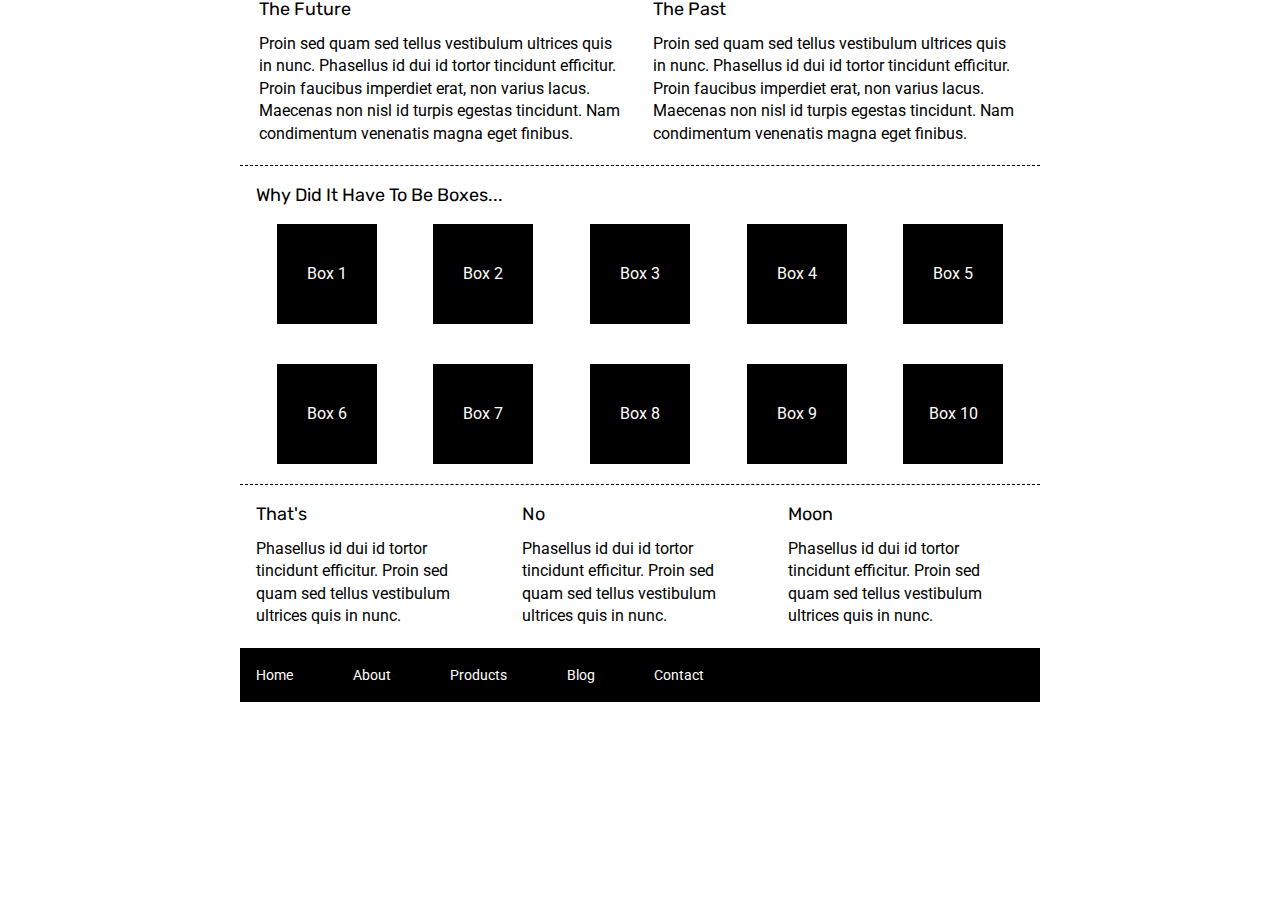
==== index.html @ 335e1a40 "Split off CSS reset into its own file" ====
<!doctype html>

<html lang="en">
<head>
  <meta charset="utf-8">

  <title>Sprint Challenge - Home</title>

  <link href="https://fonts.googleapis.com/css?family=Roboto|Rubik" rel="stylesheet">
  <link rel="stylesheet" href="css/reset.css">
  <link rel="stylesheet" href="css/index.css">

</head>

<body>
    <div class="container">
   
        <section class="top-content">
            <div class="text-container">
                <h2>The Future</h2>
                <p>Proin sed quam sed tellus vestibulum ultrices quis in nunc. Phasellus id dui id tortor tincidunt efficitur. Proin faucibus imperdiet erat, non varius lacus. Maecenas non nisl id turpis egestas tincidunt. Nam condimentum venenatis magna eget finibus.</p>
            </div>
            <div class="text-container">
                <h2>The Past</h2>
                <p>Proin sed quam sed tellus vestibulum ultrices quis in nunc. Phasellus id dui id tortor tincidunt efficitur. Proin faucibus imperdiet erat, non varius lacus. Maecenas non nisl id turpis egestas tincidunt. Nam condimentum venenatis magna eget finibus.</p>
            </div>
        </section>
        
        <section class="middle-content">
        
            <h2>Why Did It Have To Be Boxes...</h2>
            
            <div class="boxes">
                <div class="box">Box 1</div>
                <div class="box">Box 2</div>
                <div class="box">Box 3</div>
                <div class="box">Box 4</div>
                <div class="box">Box 5</div>
                <div class="box">Box 6</div>
                <div class="box">Box 7</div>
                <div class="box">Box 8</div>
                <div class="box">Box 9</div>
                <div class="box">Box 10</div>
            </div>
        
        </section>

        <section class="bottom-content">

            <div class="text-container">
                <h2>That's</h2>
                <p>Phasellus id dui id tortor tincidunt efficitur. Proin sed quam sed tellus vestibulum ultrices quis in nunc.</p>
            </div>
            <div class="text-container">
                <h2>No</h2>
                <p>Phasellus id dui id tortor tincidunt efficitur. Proin sed quam sed tellus vestibulum ultrices quis in nunc.</p>
            </div>
            <div class="text-container">
                <h2>Moon</h2>
                <p>Phasellus id dui id tortor tincidunt efficitur. Proin sed quam sed tellus vestibulum ultrices quis in nunc.</p>
            </div>

        </section>
        
        <footer>
            <nav>
                <a href="#">Home</a>
                <a href="#">About</a>
                <a href="#">Products</a>
                <a href="#">Blog</a>
                <a href="#">Contact</a>
            </nav>
        </footer>
    </div><!-- container -->        
</body>
</html>
---- css/index.css ----
* {
    box-sizing: border-box;
}

html, body {
    height: 100%;
    font-family: 'Roboto', sans-serif;
}

h1, h2, h3, h4, h5 {
    font-size: 18px;
    margin-bottom: 15px;
    font-family: 'Rubik', sans-serif;
}

p {
    line-height: 1.4;
}

.container {
    width: 800px;
    margin: 0 auto;
}

.top-content {
    display: flex;
    flex-wrap: wrap;
    justify-content: space-evenly;
    margin-bottom: 20px;
    border-bottom: 1px dashed black;
}

.top-content .text-container {
    width: 48%;
    padding: 0 1%;
    padding-bottom: 20px;  
}

.middle-content {
    margin-bottom: 20px;
    border-bottom: 1px dashed black;
}

.middle-content h2 {
    padding: 0 2%;
    margin-bottom: 0;
}

.middle-content .boxes {
    display: flex;
    flex-wrap: wrap;
    justify-content: space-evenly;
}

.middle-content .boxes .box {
    width: 12.5%;
    height: 100px;
    background: black;
    margin: 20px 2.5%;
    color: white;
    display: flex;
    align-items: center;
    justify-content: center;
}

.bottom-content {
    display: flex;
    margin: 0 2% 20px;
    justify-content: space-around;
}

.bottom-content .text-container {
    padding-right: 4%;
}

.bottom-content .text-container:last-child {
    padding-right: 0;
}

footer {
    width: 100%;
    background: black;
}

footer nav {
    width: 60%;
    display: flex;
    justify-content: space-between;
    align-items: center;
    padding: 20px 2%;
    font-size: 14px;
}

footer nav a {
    color: white;
    text-decoration: none;
}
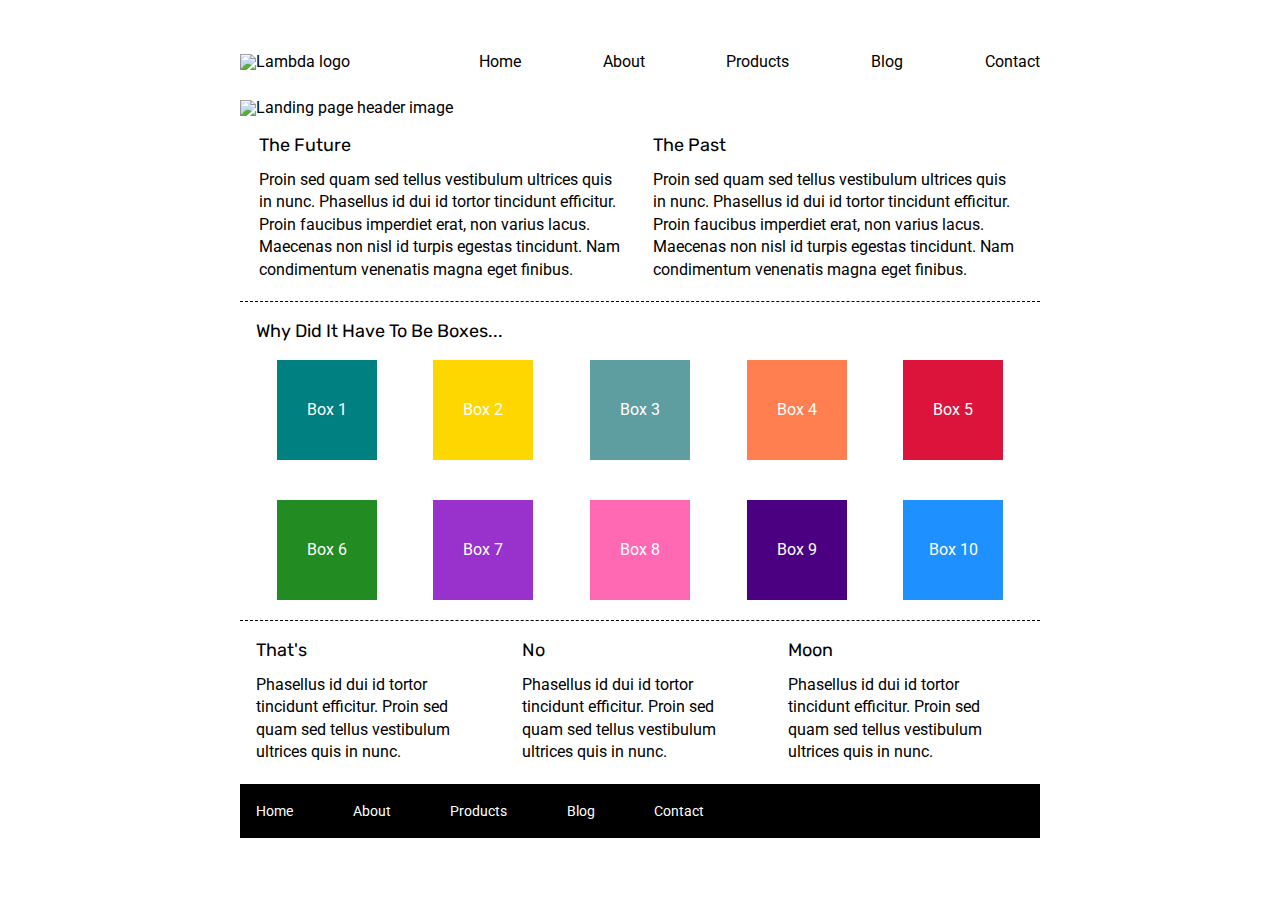
==== commit 356b88bb: "MVP for landing complete" ====
--- a/index.html
+++ b/index.html
@@ -1,76 +1,92 @@
 <!doctype html>
 
 <html lang="en">
-<head>
-  <meta charset="utf-8">
+  <head>
+    <meta charset="utf-8">
 
-  <title>Sprint Challenge - Home</title>
+    <title>Sprint Challenge - Home</title>
 
-  <link href="https://fonts.googleapis.com/css?family=Roboto|Rubik" rel="stylesheet">
-  <link rel="stylesheet" href="css/reset.css">
-  <link rel="stylesheet" href="css/index.css">
+    <link href="https://fonts.googleapis.com/css?family=Roboto|Rubik" rel="stylesheet">
+    <link rel="stylesheet" href="css/reset.css">
+    <link rel="stylesheet" href="css/index.css">
 
-</head>
+  </head>
 
-<body>
+  <body>
+    <header>
+      <nav>
+        <div class="nav-container">
+          <a href="/">
+            <img class="logo" src="img/lambda-black.png" alt="Lambda logo" />
+          </a>
+          <a href="/">Home</a>
+          <a href="about.html">About</a>
+          <a href="#">Products</a>
+          <a href="#">Blog</a>
+          <a href="#">Contact</a>
+        </div> <!-- nav-container -->
+      </nav>
+    </header>
+
     <div class="container">
-   
-        <section class="top-content">
-            <div class="text-container">
-                <h2>The Future</h2>
-                <p>Proin sed quam sed tellus vestibulum ultrices quis in nunc. Phasellus id dui id tortor tincidunt efficitur. Proin faucibus imperdiet erat, non varius lacus. Maecenas non nisl id turpis egestas tincidunt. Nam condimentum venenatis magna eget finibus.</p>
-            </div>
-            <div class="text-container">
-                <h2>The Past</h2>
-                <p>Proin sed quam sed tellus vestibulum ultrices quis in nunc. Phasellus id dui id tortor tincidunt efficitur. Proin faucibus imperdiet erat, non varius lacus. Maecenas non nisl id turpis egestas tincidunt. Nam condimentum venenatis magna eget finibus.</p>
-            </div>
-        </section>
-        
-        <section class="middle-content">
-        
-            <h2>Why Did It Have To Be Boxes...</h2>
-            
-            <div class="boxes">
-                <div class="box">Box 1</div>
-                <div class="box">Box 2</div>
-                <div class="box">Box 3</div>
-                <div class="box">Box 4</div>
-                <div class="box">Box 5</div>
-                <div class="box">Box 6</div>
-                <div class="box">Box 7</div>
-                <div class="box">Box 8</div>
-                <div class="box">Box 9</div>
-                <div class="box">Box 10</div>
-            </div>
-        
-        </section>
 
-        <section class="bottom-content">
+      <section class="top-content">
+        <img class="full-width-img" src="img/jumbo.jpg" alt="Landing page header image" />
+        <div class="text-container">
+          <h2>The Future</h2>
+          <p>Proin sed quam sed tellus vestibulum ultrices quis in nunc. Phasellus id dui id tortor tincidunt efficitur. Proin faucibus imperdiet erat, non varius lacus. Maecenas non nisl id turpis egestas tincidunt. Nam condimentum venenatis magna eget finibus.</p>
+        </div>
+        <div class="text-container">
+          <h2>The Past</h2>
+          <p>Proin sed quam sed tellus vestibulum ultrices quis in nunc. Phasellus id dui id tortor tincidunt efficitur. Proin faucibus imperdiet erat, non varius lacus. Maecenas non nisl id turpis egestas tincidunt. Nam condimentum venenatis magna eget finibus.</p>
+        </div>
+      </section>
 
-            <div class="text-container">
-                <h2>That's</h2>
-                <p>Phasellus id dui id tortor tincidunt efficitur. Proin sed quam sed tellus vestibulum ultrices quis in nunc.</p>
-            </div>
-            <div class="text-container">
-                <h2>No</h2>
-                <p>Phasellus id dui id tortor tincidunt efficitur. Proin sed quam sed tellus vestibulum ultrices quis in nunc.</p>
-            </div>
-            <div class="text-container">
-                <h2>Moon</h2>
-                <p>Phasellus id dui id tortor tincidunt efficitur. Proin sed quam sed tellus vestibulum ultrices quis in nunc.</p>
-            </div>
+      <section class="middle-content">
 
-        </section>
-        
-        <footer>
-            <nav>
-                <a href="#">Home</a>
-                <a href="#">About</a>
-                <a href="#">Products</a>
-                <a href="#">Blog</a>
-                <a href="#">Contact</a>
-            </nav>
-        </footer>
+        <h2>Why Did It Have To Be Boxes...</h2>
+
+        <div class="boxes">
+          <div class="box">Box 1</div>
+          <div class="box">Box 2</div>
+          <div class="box">Box 3</div>
+          <div class="box">Box 4</div>
+          <div class="box">Box 5</div>
+          <div class="box">Box 6</div>
+          <div class="box">Box 7</div>
+          <div class="box">Box 8</div>
+          <div class="box">Box 9</div>
+          <div class="box">Box 10</div>
+        </div>
+
+      </section>
+
+      <section class="bottom-content">
+
+        <div class="text-container">
+          <h2>That's</h2>
+          <p>Phasellus id dui id tortor tincidunt efficitur. Proin sed quam sed tellus vestibulum ultrices quis in nunc.</p>
+        </div>
+        <div class="text-container">
+          <h2>No</h2>
+          <p>Phasellus id dui id tortor tincidunt efficitur. Proin sed quam sed tellus vestibulum ultrices quis in nunc.</p>
+        </div>
+        <div class="text-container">
+          <h2>Moon</h2>
+          <p>Phasellus id dui id tortor tincidunt efficitur. Proin sed quam sed tellus vestibulum ultrices quis in nunc.</p>
+        </div>
+
+      </section>
+
+      <footer>
+        <nav>
+          <a href="#">Home</a>
+          <a href="#">About</a>
+          <a href="#">Products</a>
+          <a href="#">Blog</a>
+          <a href="#">Contact</a>
+        </nav>
+      </footer>
     </div><!-- container -->        
-</body>
+  </body>
 </html>
--- a/css/index.css
+++ b/css/index.css
@@ -1,97 +1,140 @@
 * {
-    box-sizing: border-box;
+  box-sizing: border-box;
 }
 
 html, body {
-    height: 100%;
-    font-family: 'Roboto', sans-serif;
+  height: 100%;
+  font-family: 'Roboto', sans-serif;
 }
 
 h1, h2, h3, h4, h5 {
-    font-size: 18px;
-    margin-bottom: 15px;
-    font-family: 'Rubik', sans-serif;
+  font-size: 18px;
+  margin-bottom: 15px;
+  font-family: 'Rubik', sans-serif;
 }
 
 p {
-    line-height: 1.4;
+  line-height: 1.4;
+}
+
+a {
+  text-decoration: none;
+  color: black;
+}
+
+a:hover {
+  opacity: 0.7;
+}
+
+header nav {
+  width: 100%;
+  height: 100px;
+  background-color: white;
+}
+
+.nav-container {
+  width: 800px;
+  height: 100%;
+  margin: 0 auto;
+  padding: 30px 0;
+  display: flex;
+  justify-content: space-between;
+  align-items: flex-end;
+}
+
+.logo {
+  min-width: 157px;
 }
 
 .container {
-    width: 800px;
-    margin: 0 auto;
+  width: 800px;
+  margin: 0 auto;
+}
+
+.full-width-img {
+  width: 100%;
 }
 
 .top-content {
-    display: flex;
-    flex-wrap: wrap;
-    justify-content: space-evenly;
-    margin-bottom: 20px;
-    border-bottom: 1px dashed black;
+  display: flex;
+  flex-wrap: wrap;
+  justify-content: space-evenly;
+  margin-bottom: 20px;
+  border-bottom: 1px dashed black;
 }
 
 .top-content .text-container {
-    width: 48%;
-    padding: 0 1%;
-    padding-bottom: 20px;  
+  width: 48%;
+  padding: 20px 1%;
 }
 
 .middle-content {
-    margin-bottom: 20px;
-    border-bottom: 1px dashed black;
+  margin-bottom: 20px;
+  border-bottom: 1px dashed black;
 }
 
 .middle-content h2 {
-    padding: 0 2%;
-    margin-bottom: 0;
+  padding: 0 2%;
+  margin-bottom: 0;
 }
 
 .middle-content .boxes {
-    display: flex;
-    flex-wrap: wrap;
-    justify-content: space-evenly;
+  display: flex;
+  flex-wrap: wrap;
+  justify-content: space-evenly;
 }
 
-.middle-content .boxes .box {
-    width: 12.5%;
-    height: 100px;
-    background: black;
-    margin: 20px 2.5%;
-    color: white;
-    display: flex;
-    align-items: center;
-    justify-content: center;
+.box {
+  width: 12.5%;
+  height: 100px;
+  background: black;
+  margin: 20px 2.5%;
+  color: white;
+  display: flex;
+  align-items: center;
+  justify-content: center;
 }
 
+.box:nth-child(1) { background-color: teal; }
+.box:nth-child(2) { background-color: gold; }
+.box:nth-child(3) { background-color: cadetblue; }
+.box:nth-child(4) { background-color: coral; }
+.box:nth-child(5) { background-color: crimson; }
+.box:nth-child(6) { background-color: forestgreen; }
+.box:nth-child(7) { background-color: darkorchid; }
+.box:nth-child(8) { background-color: hotpink; }
+.box:nth-child(9) { background-color: indigo; }
+.box:nth-child(10) { background-color: dodgerblue; }
+
 .bottom-content {
-    display: flex;
-    margin: 0 2% 20px;
-    justify-content: space-around;
+  display: flex;
+  margin: 0 2% 20px;
+  justify-content: space-around;
 }
 
 .bottom-content .text-container {
-    padding-right: 4%;
+  padding-right: 4%;
 }
 
 .bottom-content .text-container:last-child {
-    padding-right: 0;
+  padding-right: 0;
 }
 
 footer {
-    width: 100%;
-    background: black;
+  width: 100%;
+  background: black;
 }
 
 footer nav {
-    width: 60%;
-    display: flex;
-    justify-content: space-between;
-    align-items: center;
-    padding: 20px 2%;
-    font-size: 14px;
+  width: 60%;
+  display: flex;
+  justify-content: space-between;
+  align-items: center;
+  padding: 20px 2%;
+  font-size: 14px;
 }
 
 footer nav a {
-    color: white;
-    text-decoration: none;
+  color: white;
+  text-decoration: none;
 }
